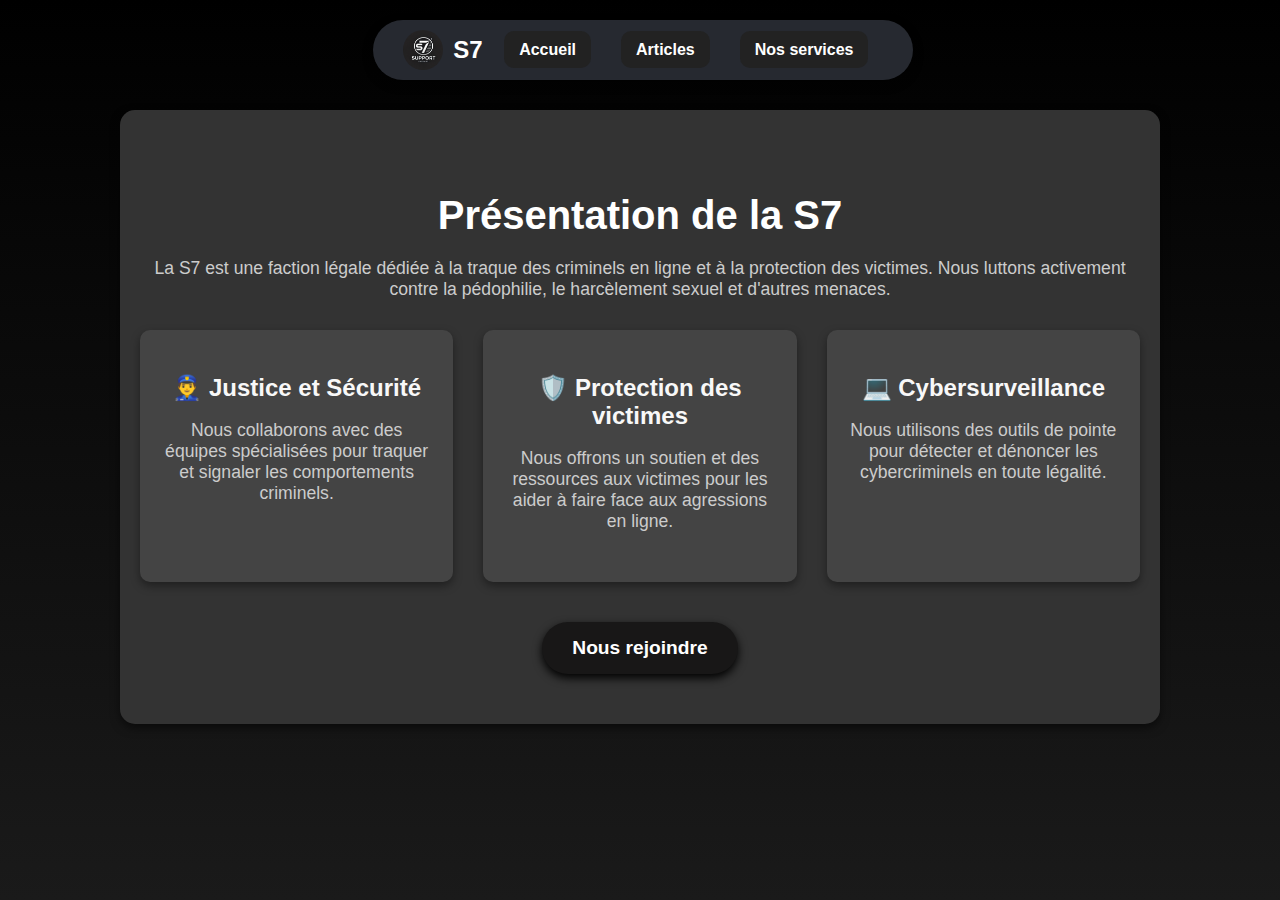
==== index.html @ feb4264d "Update and rename accueil.html to index.html" ====
<!DOCTYPE html>
<html lang="fr">
<head>
    <meta charset="UTF-8">
    <meta name="viewport" content="width=device-width, initial-scale=1.0">
    <title>Accueil - S7</title>
    <link rel="stylesheet" href="css/accueil.css">
</head>
<body>

    <!-- Barre de navigation principale -->
    <header>
        <nav class="navbar">
            <div class="logo">
                <img src="S7back.png" alt="Logo">
                <span>S7</span>
            </div>
            <ul class="nav-links">
                <li><a href="index.html">Accueil</a></li>
                <li><a href="articles.html">Articles</a></li>
                <li><a href="service.html">Nos services</a></li>
            </ul>
        </nav>
    </header>

    <section class="server-presentation">
        <h2>Présentation de la S7</h2>
        <p>La S7 est une faction légale dédiée à la traque des criminels en ligne et à la protection des victimes. 
           Nous luttons activement contre la pédophilie, le harcèlement sexuel et d'autres menaces.</p>

        <div class="server-details">
            <div class="detail">
                <h3>👮‍♂️ Justice et Sécurité</h3>
                <p>Nous collaborons avec des équipes spécialisées pour traquer et signaler les comportements criminels.</p>
            </div>
            <div class="detail">
                <h3>🛡️ Protection des victimes</h3>
                <p>Nous offrons un soutien et des ressources aux victimes pour les aider à faire face aux agressions en ligne.</p>
            </div>
            <div class="detail">
                <h3>💻 Cybersurveillance</h3>
                <p>Nous utilisons des outils de pointe pour détecter et dénoncer les cybercriminels en toute légalité.</p>
            </div>
        </div>

        <a href="https://discord.gg/PZyruHFKjg" class="btn">Nous rejoindre</a>
    </section>

</body>
</html>
---- css/accueil.css ----
/* 🔥 Style global */
body {
    margin: 0;
    padding: 0;
    font-family: "Poppins", sans-serif;
    background: linear-gradient(to bottom, #000000, #1a1a1a); /* Dégradé du noir vers un noir plus clair */
    display: flex;
    flex-direction: column;
    align-items: center;
    height: 100vh;
}

/* 📌 Barre de navigation */
.navbar {
    display: flex;
    align-items: center;
    justify-content: space-between;
    background: rgba(42, 45, 53, 0.9);
    padding: 10px 30px;
    border-radius: 50px;
    box-shadow: 0px 4px 10px rgba(0, 0, 0, 0.5);
    width: 90%;
    max-width: 1100px;
    margin-top: 20px;
}

/* 🎨 Logo */
.logo {
    display: flex;
    align-items: center;
    font-size: 1.5em;
    font-weight: bold;
    color: white;
}

.logo img {
    width: 40px;
    height: 40px;
    border-radius: 50%;
    margin-right: 10px;
}

/* 📝 Liste des liens */
.nav-links {
    list-style: none;
    display: flex;
    padding: 0;
    margin: 0;
}

.nav-links li {
    margin: 0 15px;
}

.nav-links a {
    text-decoration: none;
    color: white;
    font-size: 1em;
    font-weight: bold;
    padding: 10px 15px;
    background: #222;
    border-radius: 10px;
    transition: all 0.3s ease;
}

/* 🌟 Effet de survol */
.nav-links a:hover {
    background: #444;
    transform: scale(1.1);
}

/* 📌 Section Présentation */
.server-presentation {
    padding: 50px 20px;
    text-align: center;
    max-width: 1000px;
    width: 90%;
    background: #333;
    border-radius: 15px;
    box-shadow: 0px 4px 10px rgba(0, 0, 0, 0.5);
    margin-top: 30px;
}

.server-presentation h2 {
    font-size: 2.5em;
    color: #ffffff; /* Couleur attrayante pour le titre */
    margin-bottom: 20px;
}

.server-presentation p {
    font-size: 1.1em;
    color: #ccc;
    margin-bottom: 30px;
}

.server-details {
    display: flex;
    justify-content: space-between;
    flex-wrap: wrap;
    gap: 30px;
    margin-bottom: 40px;
}

.detail {
    background: #444;
    padding: 20px;
    border-radius: 10px;
    flex: 1;
    min-width: 250px;
    box-shadow: 0 4px 10px rgba(0, 0, 0, 0.4);
}

.detail h3 {
    font-size: 1.5em;
    color: #f8f8f8; /* Couleur attrayante pour les sous-titres */
    margin-bottom: 15px;
}

.detail p {
    font-size: 1.1em;
    color: #ccc;
}

/* 📌 Bouton "Nous rejoindre" */
.btn {
    display: inline-block;
    background-color: #181717;
    color: white;
    padding: 15px 30px;
    font-size: 1.2em;
    font-weight: bold;
    text-decoration: none;
    border-radius: 30px;
    transition: background-color 0.3s ease, transform 0.3s ease;
    box-shadow: 0 4px 10px rgb(0, 0, 0);
}

.btn:hover {
    background-color: #000000;
    transform: scale(1.1);
}

/* 📱 Responsivité pour petits écrans */
@media (max-width: 768px) {
    .server-details {
        flex-direction: column;
        align-items: center;
    }

    .detail {
        min-width: 100%;
        margin-bottom: 20px;
    }

    .server-presentation {
        padding: 30px 15px;
    }

    .nav-links {
        flex-direction: column;
        align-items: center;
        margin-top: 20px;
    }

    .nav-links li {
        margin: 10px 0;
    }
}
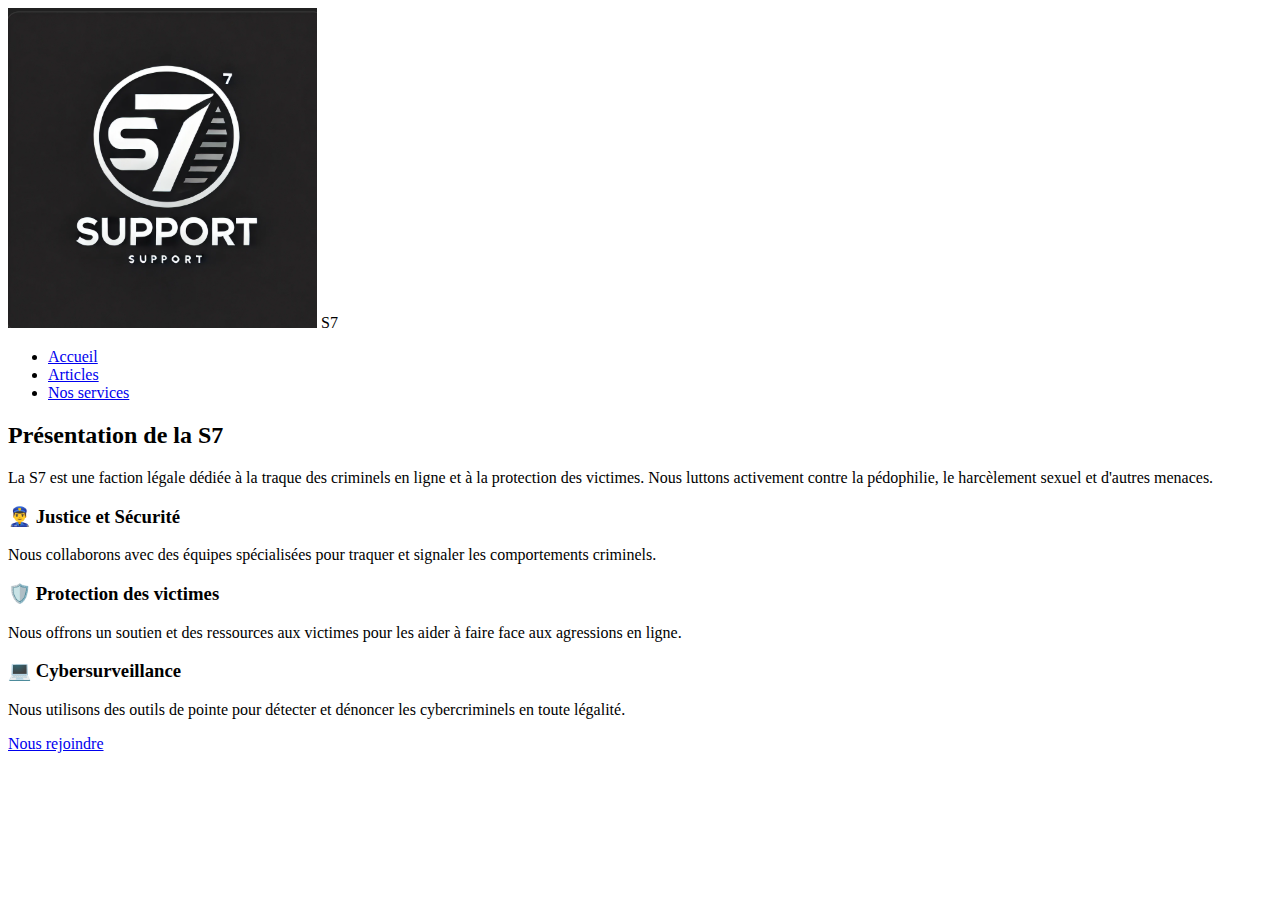
==== commit bffc590d: "Update index.html" ====
--- a/index.html
+++ b/index.html
@@ -4,7 +4,7 @@
     <meta charset="UTF-8">
     <meta name="viewport" content="width=device-width, initial-scale=1.0">
     <title>Accueil - S7</title>
-    <link rel="stylesheet" href="css/accueil.css">
+    <link rel="stylesheet" href="css/index.css">
 </head>
 <body>
 
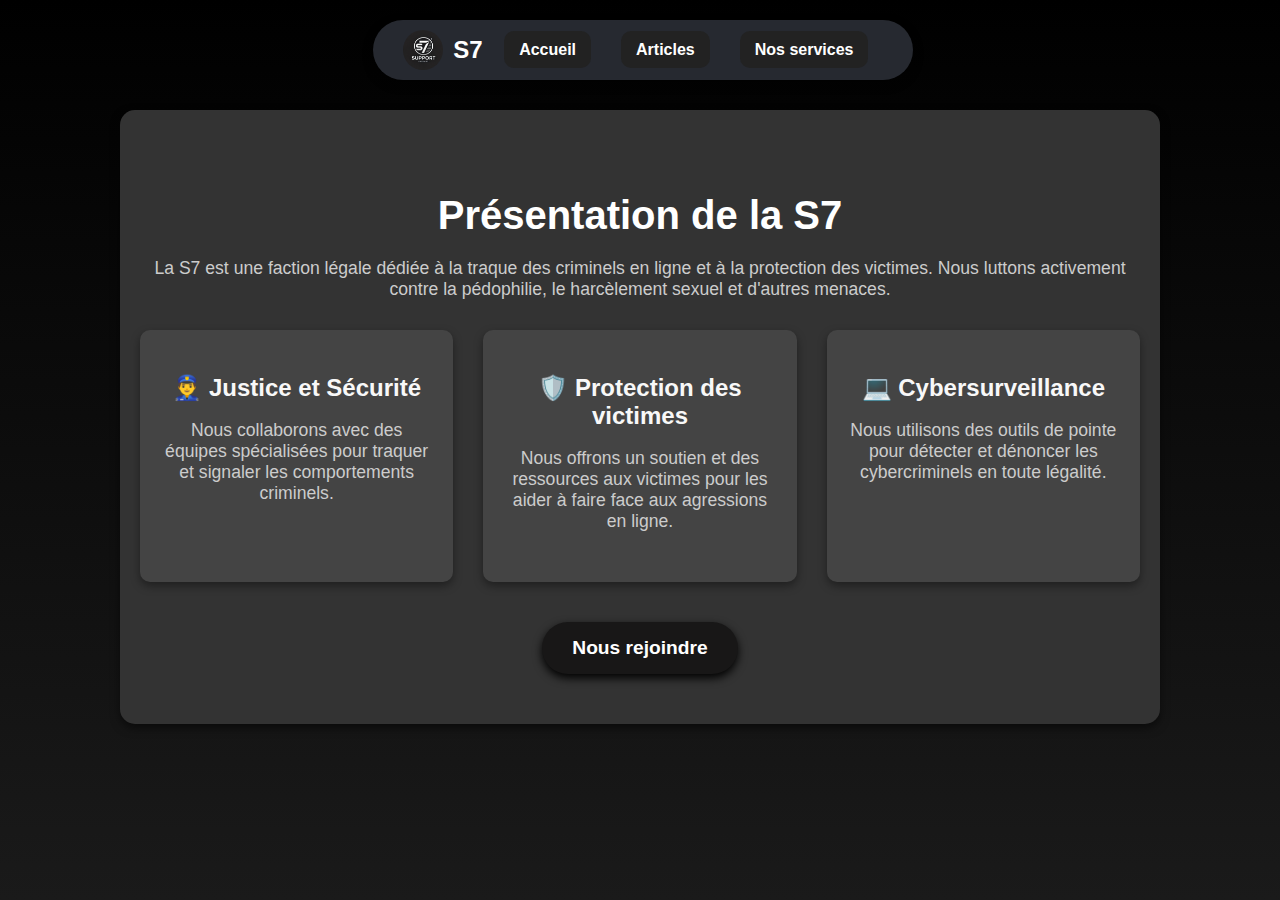
==== commit 72407ca9: "Update and rename accueil.html to index.html" ====
--- a/index.html
+++ b/index.html
@@ -4,7 +4,7 @@
     <meta charset="UTF-8">
     <meta name="viewport" content="width=device-width, initial-scale=1.0">
     <title>Accueil - S7</title>
-    <link rel="stylesheet" href="css/index.css">
+    <link rel="stylesheet" href="css/accueil.css">
 </head>
 <body>
 
--- a/css/accueil.css
+++ b/css/accueil.css
@@ -0,0 +1,168 @@
+/* 🔥 Style global */
+body {
+    margin: 0;
+    padding: 0;
+    font-family: "Poppins", sans-serif;
+    background: linear-gradient(to bottom, #000000, #1a1a1a); /* Dégradé du noir vers un noir plus clair */
+    display: flex;
+    flex-direction: column;
+    align-items: center;
+    height: 100vh;
+}
+
+/* 📌 Barre de navigation */
+.navbar {
+    display: flex;
+    align-items: center;
+    justify-content: space-between;
+    background: rgba(42, 45, 53, 0.9);
+    padding: 10px 30px;
+    border-radius: 50px;
+    box-shadow: 0px 4px 10px rgba(0, 0, 0, 0.5);
+    width: 90%;
+    max-width: 1100px;
+    margin-top: 20px;
+}
+
+/* 🎨 Logo */
+.logo {
+    display: flex;
+    align-items: center;
+    font-size: 1.5em;
+    font-weight: bold;
+    color: white;
+}
+
+.logo img {
+    width: 40px;
+    height: 40px;
+    border-radius: 50%;
+    margin-right: 10px;
+}
+
+/* 📝 Liste des liens */
+.nav-links {
+    list-style: none;
+    display: flex;
+    padding: 0;
+    margin: 0;
+}
+
+.nav-links li {
+    margin: 0 15px;
+}
+
+.nav-links a {
+    text-decoration: none;
+    color: white;
+    font-size: 1em;
+    font-weight: bold;
+    padding: 10px 15px;
+    background: #222;
+    border-radius: 10px;
+    transition: all 0.3s ease;
+}
+
+/* 🌟 Effet de survol */
+.nav-links a:hover {
+    background: #444;
+    transform: scale(1.1);
+}
+
+/* 📌 Section Présentation */
+.server-presentation {
+    padding: 50px 20px;
+    text-align: center;
+    max-width: 1000px;
+    width: 90%;
+    background: #333;
+    border-radius: 15px;
+    box-shadow: 0px 4px 10px rgba(0, 0, 0, 0.5);
+    margin-top: 30px;
+}
+
+.server-presentation h2 {
+    font-size: 2.5em;
+    color:  #ffffff; /* Couleur attrayante pour le titre */
+    margin-bottom: 20px;
+}
+
+.server-presentation p {
+    font-size: 1.1em;
+    color: #ccc;
+    margin-bottom: 30px;
+}
+
+.server-details {
+    display: flex;
+    justify-content: space-between;
+    flex-wrap: wrap;
+    gap: 30px;
+    margin-bottom: 40px;
+}
+
+.detail {
+    background: #444;
+    padding: 20px;
+    border-radius: 10px;
+    flex: 1;
+    min-width: 250px;
+    box-shadow: 0 4px 10px rgba(0, 0, 0, 0.4);
+}
+
+.detail h3 {
+    font-size: 1.5em;
+    color: #f8f8f8; /* Couleur attrayante pour les sous-titres */
+    margin-bottom: 15px;
+}
+
+.detail p {
+    font-size: 1.1em;
+    color: #ccc;
+}
+
+/* 📌 Bouton "Nous rejoindre" */
+.btn {
+    display: inline-block;
+    background-color: #181717;
+    color: white;
+    padding: 15px 30px;
+    font-size: 1.2em;
+    font-weight: bold;
+    text-decoration: none;
+    border-radius: 30px;
+    transition: background-color 0.3s ease, transform 0.3s ease;
+    box-shadow: 0 4px 10px rgb(0, 0, 0);
+}
+
+.btn:hover {
+    background-color: #000000;
+    transform: scale(1.1);
+}
+
+/* 📱 Responsivité pour petits écrans */
+@media (max-width: 768px) {
+    .server-details {
+        flex-direction: column;
+        align-items: center;
+    }
+
+    .detail {
+        min-width: 100%;
+        margin-bottom: 20px;
+    }
+
+    .server-presentation {
+        padding: 30px 15px;
+    }
+
+    .nav-links {
+        flex-direction: column;
+        align-items: center;
+        margin-top: 20px;
+    }
+
+    .nav-links li {
+        margin: 10px 0;
+    }
+}
